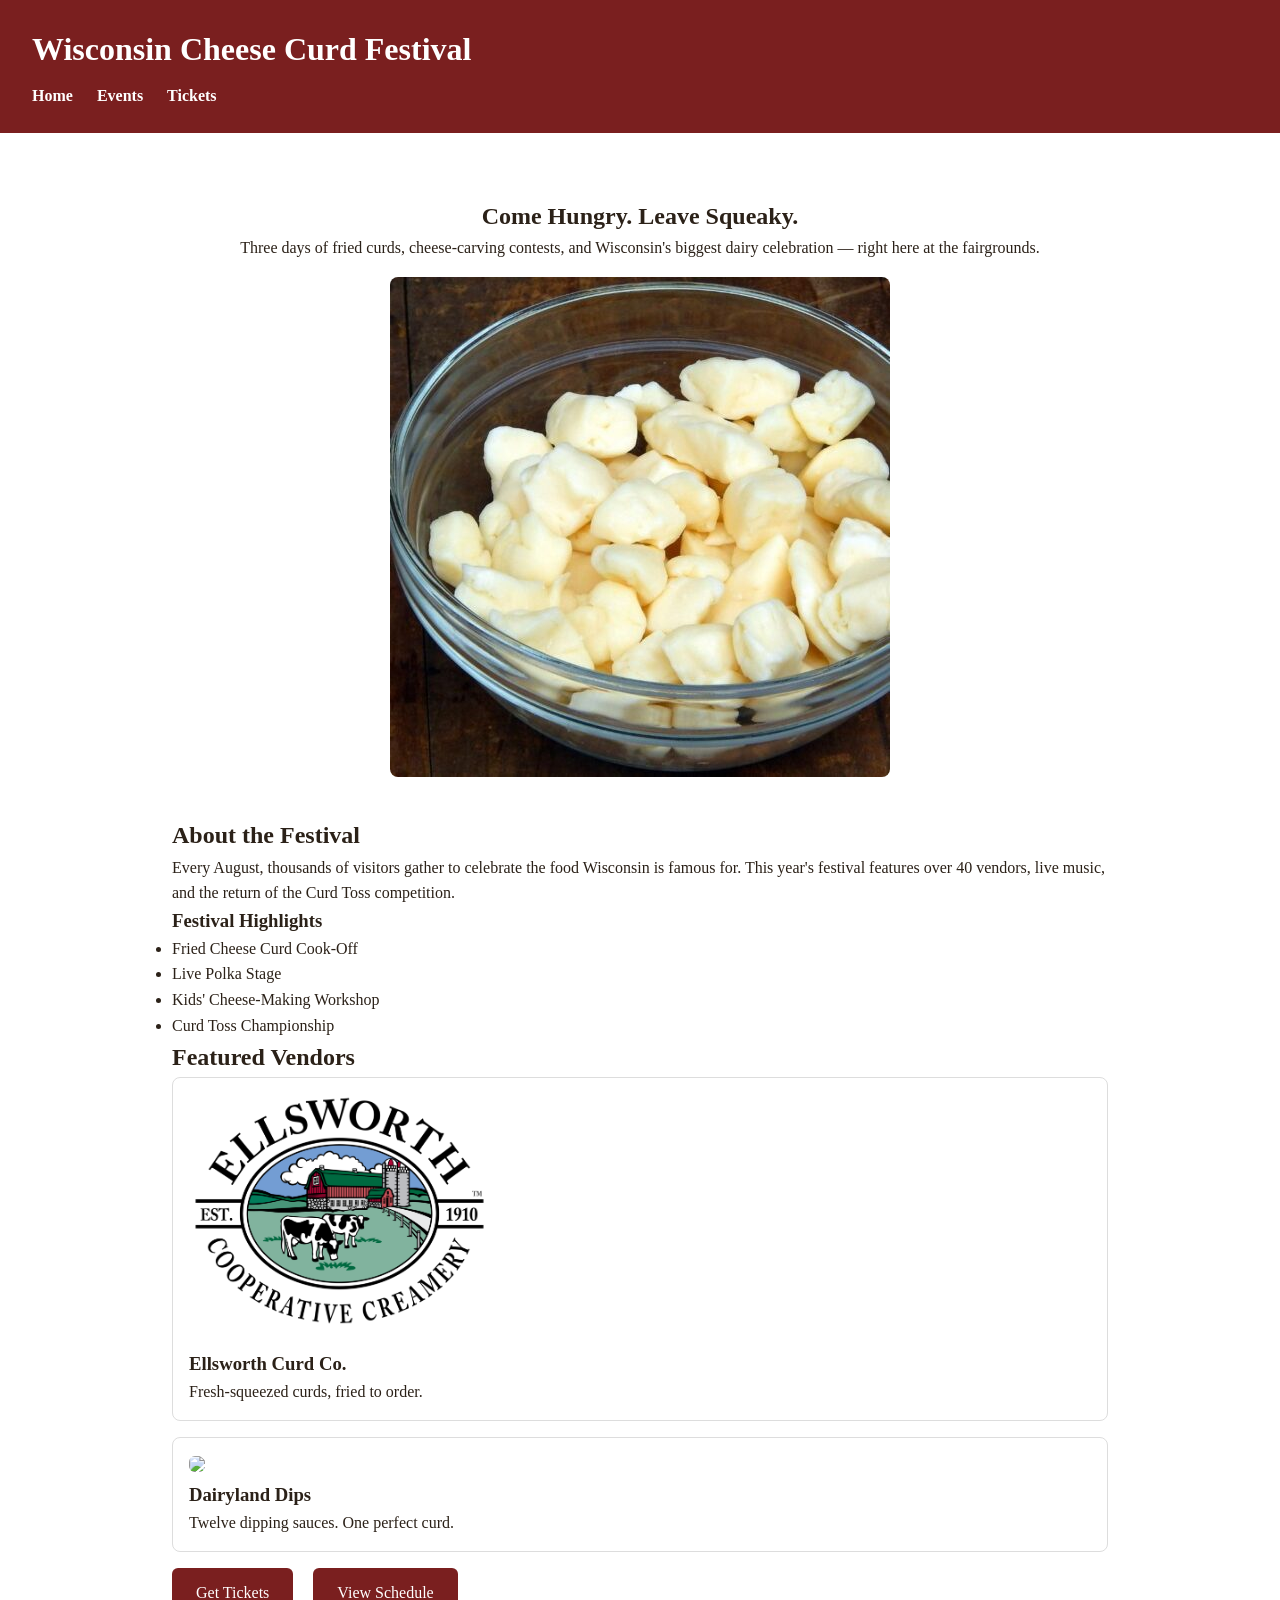
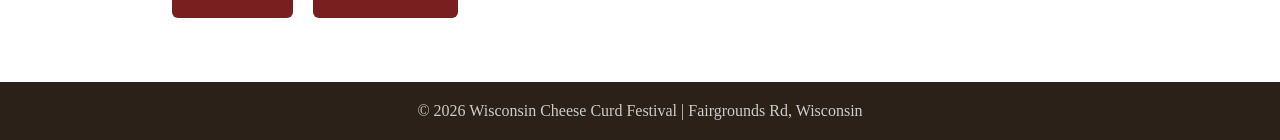
==== LP1_Assessment/index.html @ 3c60c9f6 "initializing files" ====
<!DOCTYPE html>
<html lang="en">
<head>
  <meta charset="UTF-8">
  <title>Wisconsin Cheese Curd Festival</title>
  <link rel="stylesheet" href="style.css">
</head>
<body>

  <header>
    <h1>Wisconsin Cheese Curd Festival</h1>
    <nav>
      <ul>
        <li><a href="index.html">Home</a></li>
        <li><a href="events.html" id="nav-events-link">Events</a></li>
        <li><a href="tickets.html">Tickets</a></li>
      </ul>
    </nav>
  </header>

  <main>
    <section class="hero">
      <h2>Come Hungry. Leave Squeaky.</h2>
      <p>Three days of fried curds, cheese-carving contests, and Wisconsin's biggest dairy celebration — right here at the fairgrounds.</p>
    <!-- Image taken from https://www.fermentingforfoodies.com/squeaky-cheese-curds/-->
     <img src="curds.jpg">
    </section>

    <section class="about">
      <h2>About the Festival</h3>
      <p>Every August, thousands of visitors gather to celebrate the food Wisconsin is famous for. This year's festival features over 40 vendors, live music, and the return of the Curd Toss competition.</p>

      <div class="highlights">
        <h3>Festival Highlights</h3>
        <ul>
          <li>Fried Cheese Curd Cook-Off</li>
          <li>Live Polka Stage
          <li>Kids' Cheese-Making Workshop</li>
          <li>Curd Toss Championship</li>
        </ul>
      </div>
    </section>

    <section class="vendors">
      <h2>Featured Vendors</h2>
      <div class="vendor-card">
        <!-- Image from https://www.ellsworthcheese.com/visit/ellsworth/ -->
        <img src="vendor1.png">
        <h3>Ellsworth Curd Co.</h3>
        <p>Fresh-squeezed curds, fried to order.</p>
      </div>
      <div class="vendor-card">
        <!-- TODO: Find Image for the vendor -->
        <img src="vendor2.jpg">
        <h3>Dairyland Dips</h3>
        <p>Twelve dipping sauces. One perfect curd.</p>
      </div>
    </section>

    <section class="cta">
      <a href="tickets.html" class="btn">Get Tickets</a>
      <a href="schedule.html" class="btn">View Schedule</a>
    </section>
  </main>

  <footer>
    <p>&copy; 2026 Wisconsin Cheese Curd Festival | Fairgrounds Rd, Wisconsin</p>
  </footer>

</body>
</html>
---- LP1_Assessment/style.css ----
/* ==========================================================================
   Wisconsin Cheese Curd Festival — stylesheet
   ========================================================================== */

* {
  margin: 0;
  padding: 0;
  box-sizing: border-box;
}

body {
  font-family: Georgia, 'Times New Roman', serif;
  color: #2b2118;
  line-height: 1.6;
}

header {
  background: #7a1f1f;
  color: #fff;
  padding: 1.5rem 2rem;
}

header h1 {
  margin-bottom: 0.5rem;
}

nav ul {
  list-style: none;
  display: flex;
  gap: 1.5rem;
}

nav a {
  color: #fff;
  text-decoration: none;
  font-weight: bold;
}

/* Intended to style every nav link on hover, but an ID rule further down
   with higher specificity silently wins for the Events link. */
nav a:hover {
  color: #f4c95d;
}

#nav-events-link:hover {
  color: #ffffff;
}

main {
  max-width: 1000px;
  margin: 0 auto;
  padding: 2rem;
}

.hero {
  text-align: center;
  padding: 2rem 0;
}

.hero img {
  width: 100%;
  max-width: 500px;
  border-radius: 8px;
  margin-top: 1rem;
}

.vendor-card {
  border: 1px solid #ddd;
  border-radius: 8px;
  padding: 1rem;
  margin-bottom: 1rem;
}

.vendor-card img {
  width: 100%;
  max-width: 300px;
  border-radius: 6px;
}

.btn {
  display: inline-block;
  background: #7a1f1f;
  color: #fff;
  padding: 0.75rem 1.5rem;
  border-radius: 6px;
  text-decoration: none;
  margin-right: 1rem;
}

/* This rule was meant to darken the button on hover, but the .cta a
   selector below has higher specificity and overrides the color,
   so the hover effect never actually shows. */
.btn:hover {
  background: #591616;
}

.cta a {
  background: #7a1f1f;
  color: #fff;
}

.day {
  margin-bottom: 2rem;
}

.day ul {
  list-style: none;
  padding-left: 1rem;
}

.day li {
  padding: 0.4rem 0;
  border-bottom: 1px solid #eee;
}

.signup input,
.signup button {
  padding: 0.5rem;
  margin-right: 0.5rem;
  border: 1px solid #ccc;
  border-radius: 4px;
}

.signup button {
  background: #7a1f1f;
  color: #fff;
  border: none;
  cursor: pointer;
}

/* Removes the default focus ring for a "cleaner" look —
   without providing any replacement. This fails keyboard accessibility
   and is one of the bugs students are expected to find and fix. */
a,
button,
input {
  outline: none;
}

footer {
  background: #2b2118;
  color: #ccc;
  text-align: center;
  padding: 1rem;
  margin-top: 2rem;
}
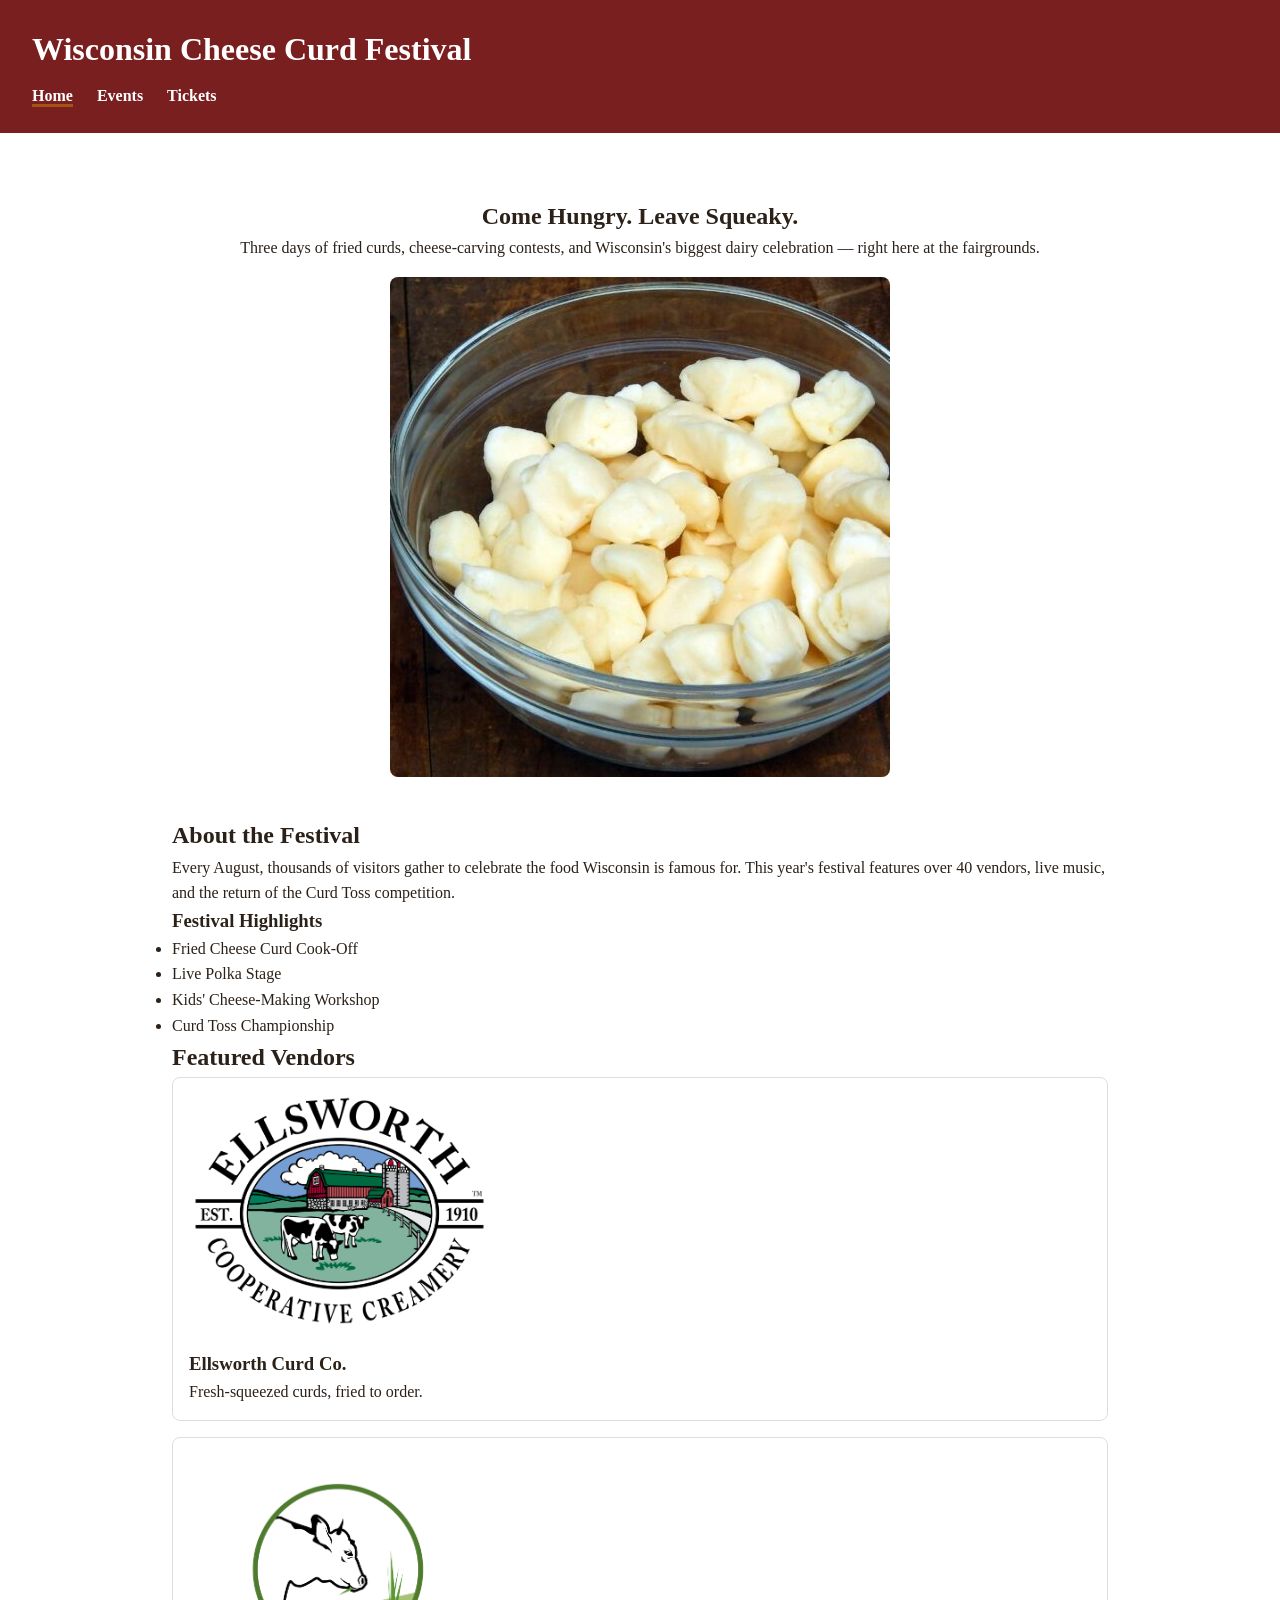
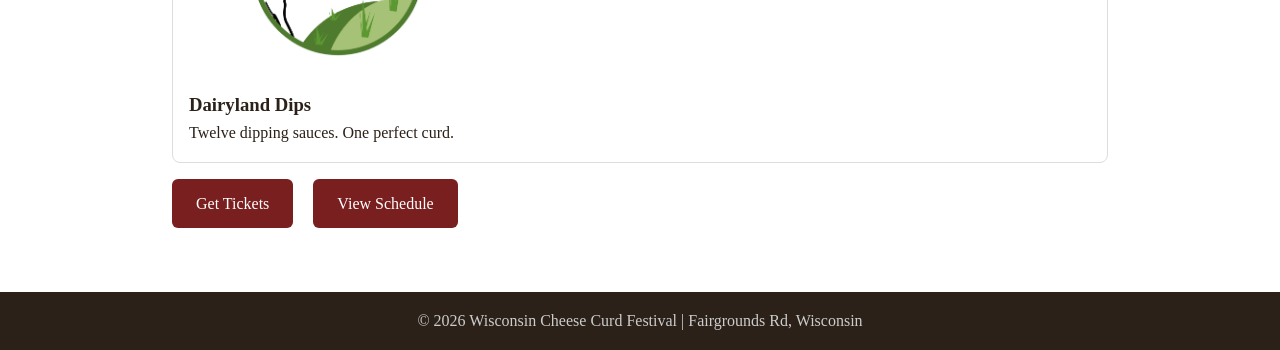
==== commit e7274340: "fixing html structure/mistakes and adding aria current+" ====
--- a/LP1_Assessment/index.html
+++ b/LP1_Assessment/index.html
@@ -11,8 +11,9 @@
     <h1>Wisconsin Cheese Curd Festival</h1>
     <nav>
       <ul>
-        <li><a href="index.html">Home</a></li>
-        <li><a href="events.html" id="nav-events-link">Events</a></li>
+        <li><a href="index.html" aria-current="page">Home</a></li>
+        <!--removed id="nav-events-link" below-->
+        <li><a href="events.html" >Events</a></li>
         <li><a href="tickets.html">Tickets</a></li>
       </ul>
     </nav>
@@ -23,11 +24,11 @@
       <h2>Come Hungry. Leave Squeaky.</h2>
       <p>Three days of fried curds, cheese-carving contests, and Wisconsin's biggest dairy celebration — right here at the fairgrounds.</p>
     <!-- Image taken from https://www.fermentingforfoodies.com/squeaky-cheese-curds/-->
-     <img src="curds.jpg">
+     <img src="curds.jpg" alt="cheese curds in a glass bowl">
     </section>
 
     <section class="about">
-      <h2>About the Festival</h3>
+      <h2>About the Festival</h2>
       <p>Every August, thousands of visitors gather to celebrate the food Wisconsin is famous for. This year's festival features over 40 vendors, live music, and the return of the Curd Toss competition.</p>
 
       <div class="highlights">
@@ -45,19 +46,19 @@
       <h2>Featured Vendors</h2>
       <div class="vendor-card">
         <!-- Image from https://www.ellsworthcheese.com/visit/ellsworth/ -->
-        <img src="vendor1.png">
+        <img src="vendor1.png" alt="Ellsworth Curd Co. Logo">
         <h3>Ellsworth Curd Co.</h3>
         <p>Fresh-squeezed curds, fried to order.</p>
       </div>
       <div class="vendor-card">
         <!-- TODO: Find Image for the vendor -->
-        <img src="vendor2.jpg">
+        <img src="vendor2.png" alt="dairyland dips logo" > <!--Image by <a href="https://pixabay.com/users/ankreastudio-7123810/?utm_source=link-attribution&utm_medium=referral&utm_campaign=image&utm_content=3811908">Anna</a> from <a href="https://pixabay.com//?utm_source=link-attribution&utm_medium=referral&utm_campaign=image&utm_content=3811908">Pixabay</a>-->
         <h3>Dairyland Dips</h3>
         <p>Twelve dipping sauces. One perfect curd.</p>
       </div>
     </section>
 
-    <section class="cta">
+    <section>
       <a href="tickets.html" class="btn">Get Tickets</a>
       <a href="schedule.html" class="btn">View Schedule</a>
     </section>
--- a/LP1_Assessment/style.css
+++ b/LP1_Assessment/style.css
@@ -1,6 +1,17 @@
 /* ==========================================================================
    Wisconsin Cheese Curd Festival — stylesheet
    ========================================================================== */
+
+/*
+skip link stuff
+*/
+
+
+
+nav a[aria-current="page"] {
+  font-weight: 700;
+  border-bottom: 3px solid #a65314;
+}
 
 * {
   margin: 0;
@@ -42,9 +53,20 @@
   color: #f4c95d;
 }
 
+/* unecessary? overrides hover accessibility
 #nav-events-link:hover {
   color: #ffffff;
 }
+*/
+
+/*added focus on for links, inputs, buttons*/
+a:focus-visible,
+input:focus-visible,
+button:focus-visible {
+  outline: 3px solid #E0872A;
+  outline-offset: 2px;
+}
+
 
 main {
   max-width: 1000px;
@@ -94,10 +116,7 @@
   background: #591616;
 }
 
-.cta a {
-  background: #7a1f1f;
-  color: #fff;
-}
+/*removed cta class due to redundancy and specificity in color*/
 
 .day {
   margin-bottom: 2rem;
@@ -124,7 +143,6 @@
 .signup button {
   background: #7a1f1f;
   color: #fff;
-  border: none;
   cursor: pointer;
 }
 
